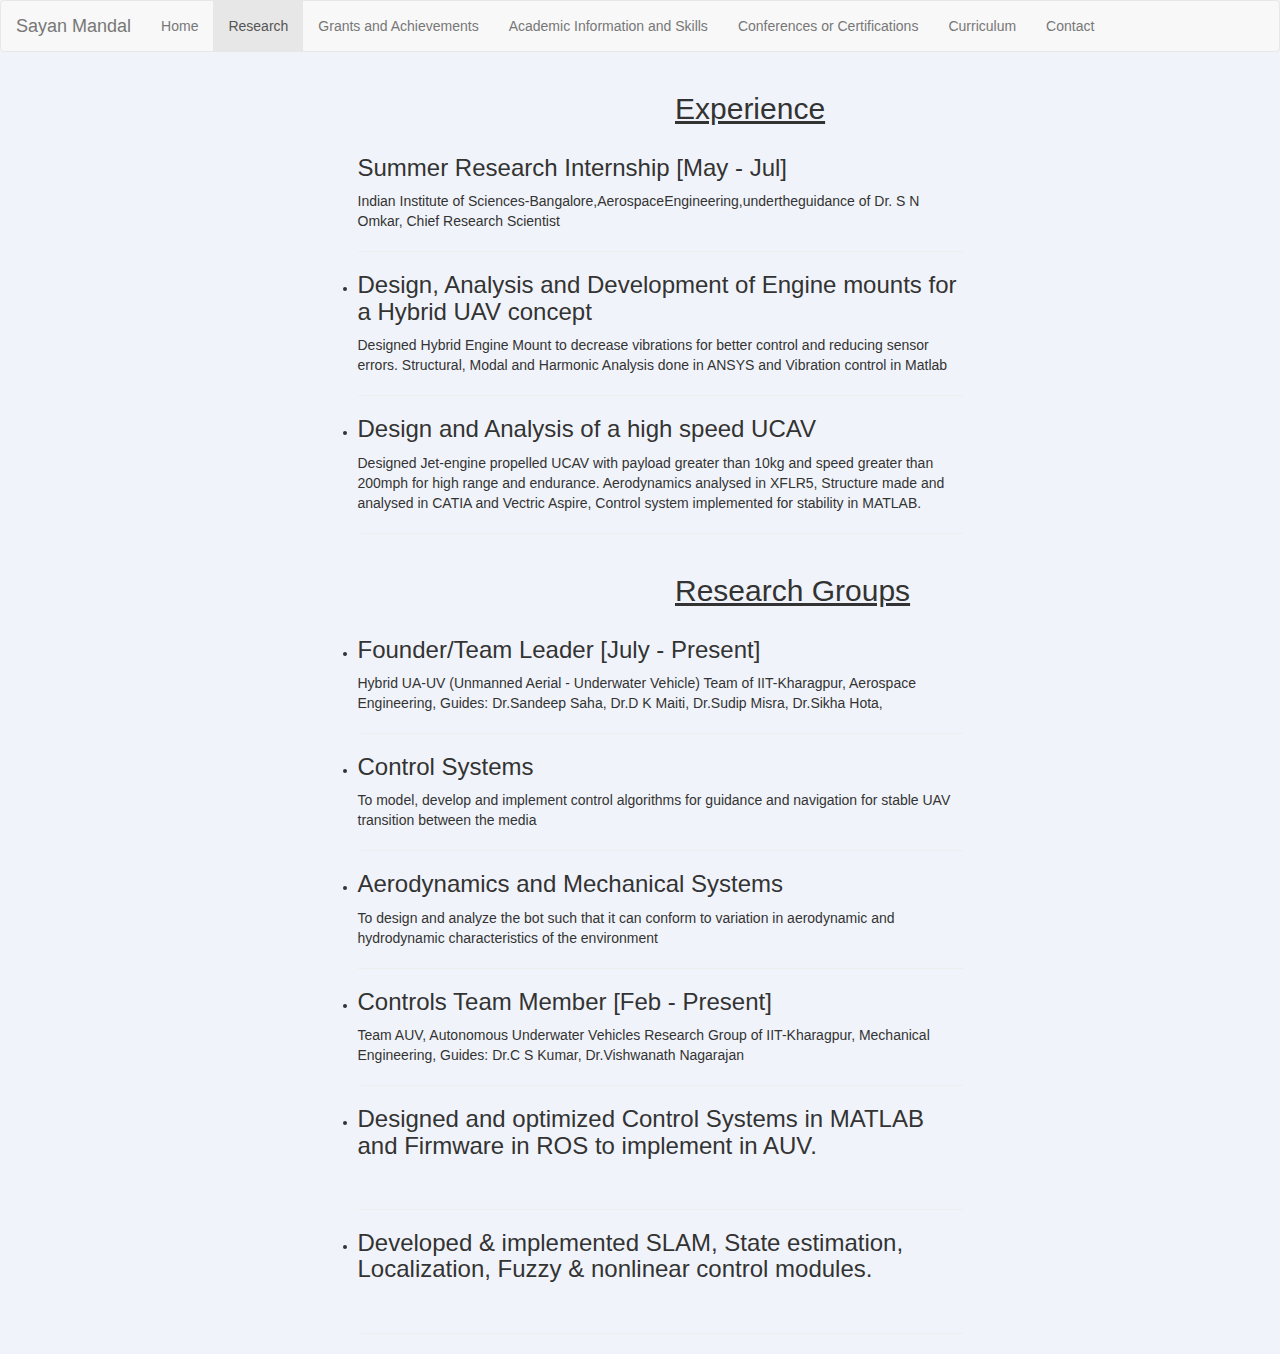
==== grants.html @ 8ff9ae6e "Added in Research" ====
<!DOCTYPE html>
<html lang="en">
<head>
  <title>Sayan Mandal| Portfolio</title>
  <meta charset="utf-8">
  <meta name="viewport" content="width=device-width, initial-scale=1">
  <link rel="stylesheet" href="https://maxcdn.bootstrapcdn.com/bootstrap/3.3.7/css/bootstrap.min.css">
  <link rel="stylesheet" type="text/css" href="css/main.css">
  <script src="https://ajax.googleapis.com/ajax/libs/jquery/3.2.1/jquery.min.js"></script>
  <script src="https://maxcdn.bootstrapcdn.com/bootstrap/3.3.7/js/bootstrap.min.js"></script>
</head>
<body>

<nav class="navbar navbar-default">
  <div class="container-fluid">

    <div class="navbar-header">
      <a class="navbar-brand" href="#">Sayan Mandal</a>
      <button type="button" class="navbar-toggle collapsed" data-toggle="collapse" data-target="#bs-example-navbar-collapse-1" aria-expanded="false">
        <span class="sr-only">Toggle navigation</span>
        <span class="icon-bar"></span>
        <span class="icon-bar"></span>
        <span class="icon-bar"></span>
      </button>
      

    </div>
    <div class="collapse navbar-collapse" id="bs-example-navbar-collapse-1">
      <ul class="nav navbar-nav">
        <li><a href="index.html">Home</a></li>
        <li  class="active"><a href="research.html">Research</a></li>
        <li><a href="grants.html">Grants and Achievements</a></li>
        <li><a href="acads.html">Academic Information and Skills</a></li>
        <li><a href="certifications.html">Conferences or Certifications</a></li>
        <li><a href="curriculum.html">Curriculum</a></li>
        <li><a href="contact.html">Contact</a></li>    </ul>
    </div>
  </div>
</nav>
  
<div class="row">
    <ul>
      <div class="col-md-3 col-md-offset-6"><h2><u>Experience</u></h2></div>
      <div class="col-md-6 col-md-offset-3">

      <h3>Summer Research Internship [May - Jul]</h3>
      
      Indian Institute of Sciences-Bangalore,AerospaceEngineering,undertheguidance of Dr. S N Omkar, Chief Research Scientist
      <br><hr>
      <li><h3>Design, Analysis and Development of Engine mounts for a Hybrid UAV concept</h3></li>
      
      Designed Hybrid Engine Mount to decrease vibrations for better control and reducing sensor errors. Structural, Modal and Harmonic Analysis done in ANSYS and Vibration control in Matlab
      <br><hr>
      <li><h3>Design and Analysis of a high speed UCAV</h3></li>
      
       Designed Jet-engine propelled UCAV with payload greater than 10kg and speed greater than 200mph for high range and endurance. Aerodynamics analysed in XFLR5, Structure made and analysed in CATIA and Vectric Aspire, Control system implemented for stability in MATLAB. 
      <br><hr>

      </div>
      <div class="col-md-3 col-md-offset-6"><h2><u>Research Groups</u></h2></div>

      <div class="col-md-6 col-md-offset-3">
      <li><h3>Founder/Team Leader [July - Present] </h3></li>
      
      Hybrid UA-UV (Unmanned Aerial - Underwater Vehicle) Team of IIT-Kharagpur, Aerospace Engineering, Guides: Dr.Sandeep Saha, Dr.D K Maiti, Dr.Sudip Misra, Dr.Sikha Hota,
      <br><hr>
      <li><h3>Control Systems </h3></li>
      
       To model, develop and implement control algorithms for guidance and navigation for stable UAV transition between the media
      <br><hr>
      <li><h3>Aerodynamics and Mechanical Systems</h3></li>
      
       To design and analyze the bot such that it can conform to variation in aerodynamic and hydrodynamic characteristics of the environment 
      <br><hr>

      <li><h3>Controls Team Member [Feb - Present]</h3></li>
      
      Team AUV, Autonomous Underwater Vehicles Research Group of IIT-Kharagpur, Mechanical Engineering, Guides: Dr.C S Kumar, Dr.Vishwanath Nagarajan
      <br><hr>

      <li><h3>Designed and optimized Control Systems in MATLAB and Firmware in ROS to implement in AUV.</h3></li>
      <br><hr>

      <li><h3>Developed & implemented SLAM, State estimation, Localization, Fuzzy & nonlinear control modules.</h3></li><br><hr>
      </div>
</div>


</body>
</html>
---- css/main.css ----
/***
User Profile Sidebar by @keenthemes
A component of Metronic Theme - #1 Selling Bootstrap 3 Admin Theme in Themeforest: http://j.mp/metronictheme
Licensed under MIT
***/

body {
  background: #F1F3FA;
}

/* Profile container */
.profile {
  margin: 80px 0;
}

/* Profile sidebar */
.profile-sidebar {
  padding: 20px 0 10px 0;
  margin-bottom: 20px;
  background: #fff;
}

.profile-userpic img {
  float: none;
  margin: 0 auto;
  width: 50%;
  height: 50%;
  -webkit-border-radius: 50% !important;
  -moz-border-radius: 50% !important;
  border-radius: 50% !important;
}

.profile-usertitle {
  text-align: center;
  margin-top: 20px;
}

.profile-usertitle-name {
  color: #5a7391;
  font-size: 16px;
  font-weight: 600;
  margin-bottom: 7px;
}

.profile-usertitle-job {
  text-transform: uppercase;
  color: #5b9bd1;
  font-size: 12px;
  font-weight: 600;
  margin-bottom: 15px;
}

.profile-userbuttons {
  text-align: center;
  margin-top: 10px;
}

.profile-userbuttons .btn {
  text-transform: uppercase;
  font-size: 11px;
  font-weight: 600;
  padding: 6px 15px;
  margin-right: 5px;
}

.profile-userbuttons .btn:last-child {
  margin-right: 0px;
}
    
.profile-usermenu {
  margin-top: 30px;
}

.profile-usermenu ul li {
  border-bottom: 1px solid #f0f4f7;
}

.profile-usermenu ul li:last-child {
  border-bottom: none;
}

.profile-usermenu ul li a {
  color: #93a3b5;
  font-size: 14px;
  font-weight: 400;
}

.profile-usermenu ul li a i {
  margin-right: 8px;
  font-size: 14px;
}

.profile-usermenu ul li a:hover {
  background-color: #fafcfd;
  color: #5b9bd1;
}

.profile-usermenu ul li.active {
  border-bottom: none;
}

.profile-usermenu ul li.active a {
  color: #5b9bd1;
  background-color: #f6f9fb;
  border-left: 2px solid #5b9bd1;
  margin-left: -2px;
}

/* Profile Content */
.profile-content {
  padding: 0px;
  background: #fff;
  min-height: 460px;
}


/*sobscreve componentes do bootstrap*/
.jumbotron{
    border-radius: 0px !important;
}
img.profile_pic{
  height: 150px;
  width: 100px;
  border-radius: 100px;
}

img.profile_account {
  height: 15px;
  opacity: 0.35;
}
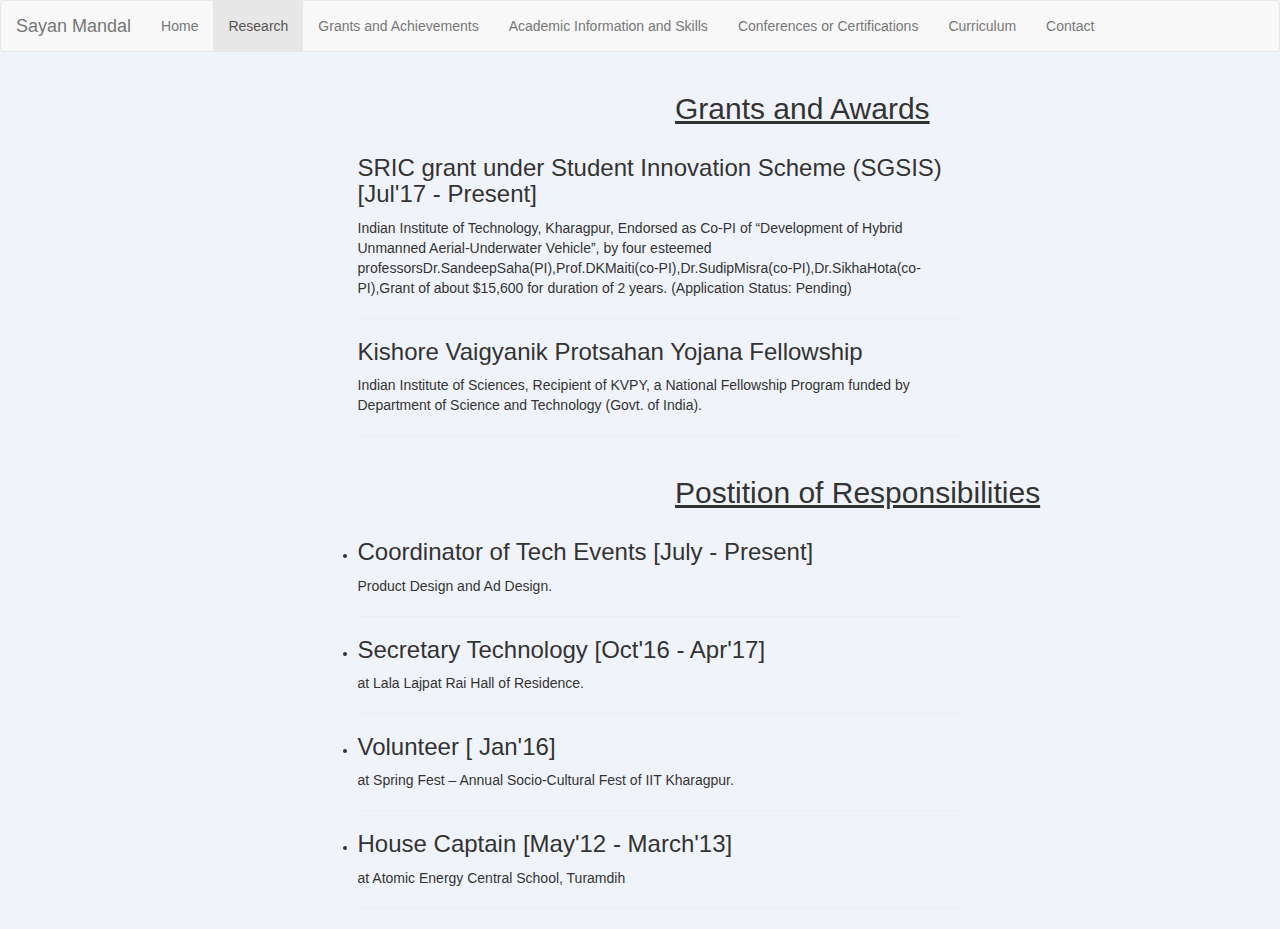
==== commit 432d9969: "Added Grants" ====
--- a/grants.html
+++ b/grants.html
@@ -40,48 +40,38 @@
   
 <div class="row">
     <ul>
-      <div class="col-md-3 col-md-offset-6"><h2><u>Experience</u></h2></div>
+      <div class="col-md-3 col-md-offset-6"><h2><u>Grants and Awards</u></h2></div>
       <div class="col-md-6 col-md-offset-3">
 
-      <h3>Summer Research Internship [May - Jul]</h3>
+      <h3>SRIC grant under Student Innovation Scheme (SGSIS) [Jul'17 - Present]</h3>
+      Indian Institute of Technology, Kharagpur, Endorsed as Co-PI of “Development of Hybrid Unmanned Aerial-Underwater Vehicle”, by four esteemed professorsDr.SandeepSaha(PI),Prof.DKMaiti(co-PI),Dr.SudipMisra(co-PI),Dr.SikhaHota(co-PI),Grant of about $15,600 for duration of 2 years. (Application Status: Pending)
+      <br><hr>
+      <h3>Kishore Vaigyanik Protsahan Yojana Fellowship</h3>
+      Indian Institute of Sciences, Recipient of KVPY, a National Fellowship Program funded by Department of Science and Technology (Govt. of India). 
+      <br><hr>
+      </div>
+      <div class="col-md-4 col-md-offset-6"><h2><u>Postition of Responsibilities</u></h2></div>
+
+      <div class="col-md-6 col-md-offset-3">
+      <li><h3> Coordinator of Tech Events [July - Present] </h3></li>
       
-      Indian Institute of Sciences-Bangalore,AerospaceEngineering,undertheguidance of Dr. S N Omkar, Chief Research Scientist
+       Product Design and Ad Design.
       <br><hr>
-      <li><h3>Design, Analysis and Development of Engine mounts for a Hybrid UAV concept</h3></li>
+      <li><h3>Secretary Technology [Oct'16 - Apr'17]</h3></li>
       
-      Designed Hybrid Engine Mount to decrease vibrations for better control and reducing sensor errors. Structural, Modal and Harmonic Analysis done in ANSYS and Vibration control in Matlab
+        at Lala Lajpat Rai Hall of Residence.
       <br><hr>
-      <li><h3>Design and Analysis of a high speed UCAV</h3></li>
+      <li><h3>Volunteer [ Jan'16]</h3></li>
       
-       Designed Jet-engine propelled UCAV with payload greater than 10kg and speed greater than 200mph for high range and endurance. Aerodynamics analysed in XFLR5, Structure made and analysed in CATIA and Vectric Aspire, Control system implemented for stability in MATLAB. 
+       at Spring Fest – Annual Socio-Cultural Fest of IIT Kharagpur. 
       <br><hr>
 
-      </div>
-      <div class="col-md-3 col-md-offset-6"><h2><u>Research Groups</u></h2></div>
-
-      <div class="col-md-6 col-md-offset-3">
-      <li><h3>Founder/Team Leader [July - Present] </h3></li>
+      <li><h3>House Captain  [May'12 - March'13]</h3></li>
       
-      Hybrid UA-UV (Unmanned Aerial - Underwater Vehicle) Team of IIT-Kharagpur, Aerospace Engineering, Guides: Dr.Sandeep Saha, Dr.D K Maiti, Dr.Sudip Misra, Dr.Sikha Hota,
-      <br><hr>
-      <li><h3>Control Systems </h3></li>
-      
-       To model, develop and implement control algorithms for guidance and navigation for stable UAV transition between the media
-      <br><hr>
-      <li><h3>Aerodynamics and Mechanical Systems</h3></li>
-      
-       To design and analyze the bot such that it can conform to variation in aerodynamic and hydrodynamic characteristics of the environment 
+       at Atomic Energy Central School, Turamdih
       <br><hr>
 
-      <li><h3>Controls Team Member [Feb - Present]</h3></li>
       
-      Team AUV, Autonomous Underwater Vehicles Research Group of IIT-Kharagpur, Mechanical Engineering, Guides: Dr.C S Kumar, Dr.Vishwanath Nagarajan
-      <br><hr>
-
-      <li><h3>Designed and optimized Control Systems in MATLAB and Firmware in ROS to implement in AUV.</h3></li>
-      <br><hr>
-
-      <li><h3>Developed & implemented SLAM, State estimation, Localization, Fuzzy & nonlinear control modules.</h3></li><br><hr>
       </div>
 </div>
 
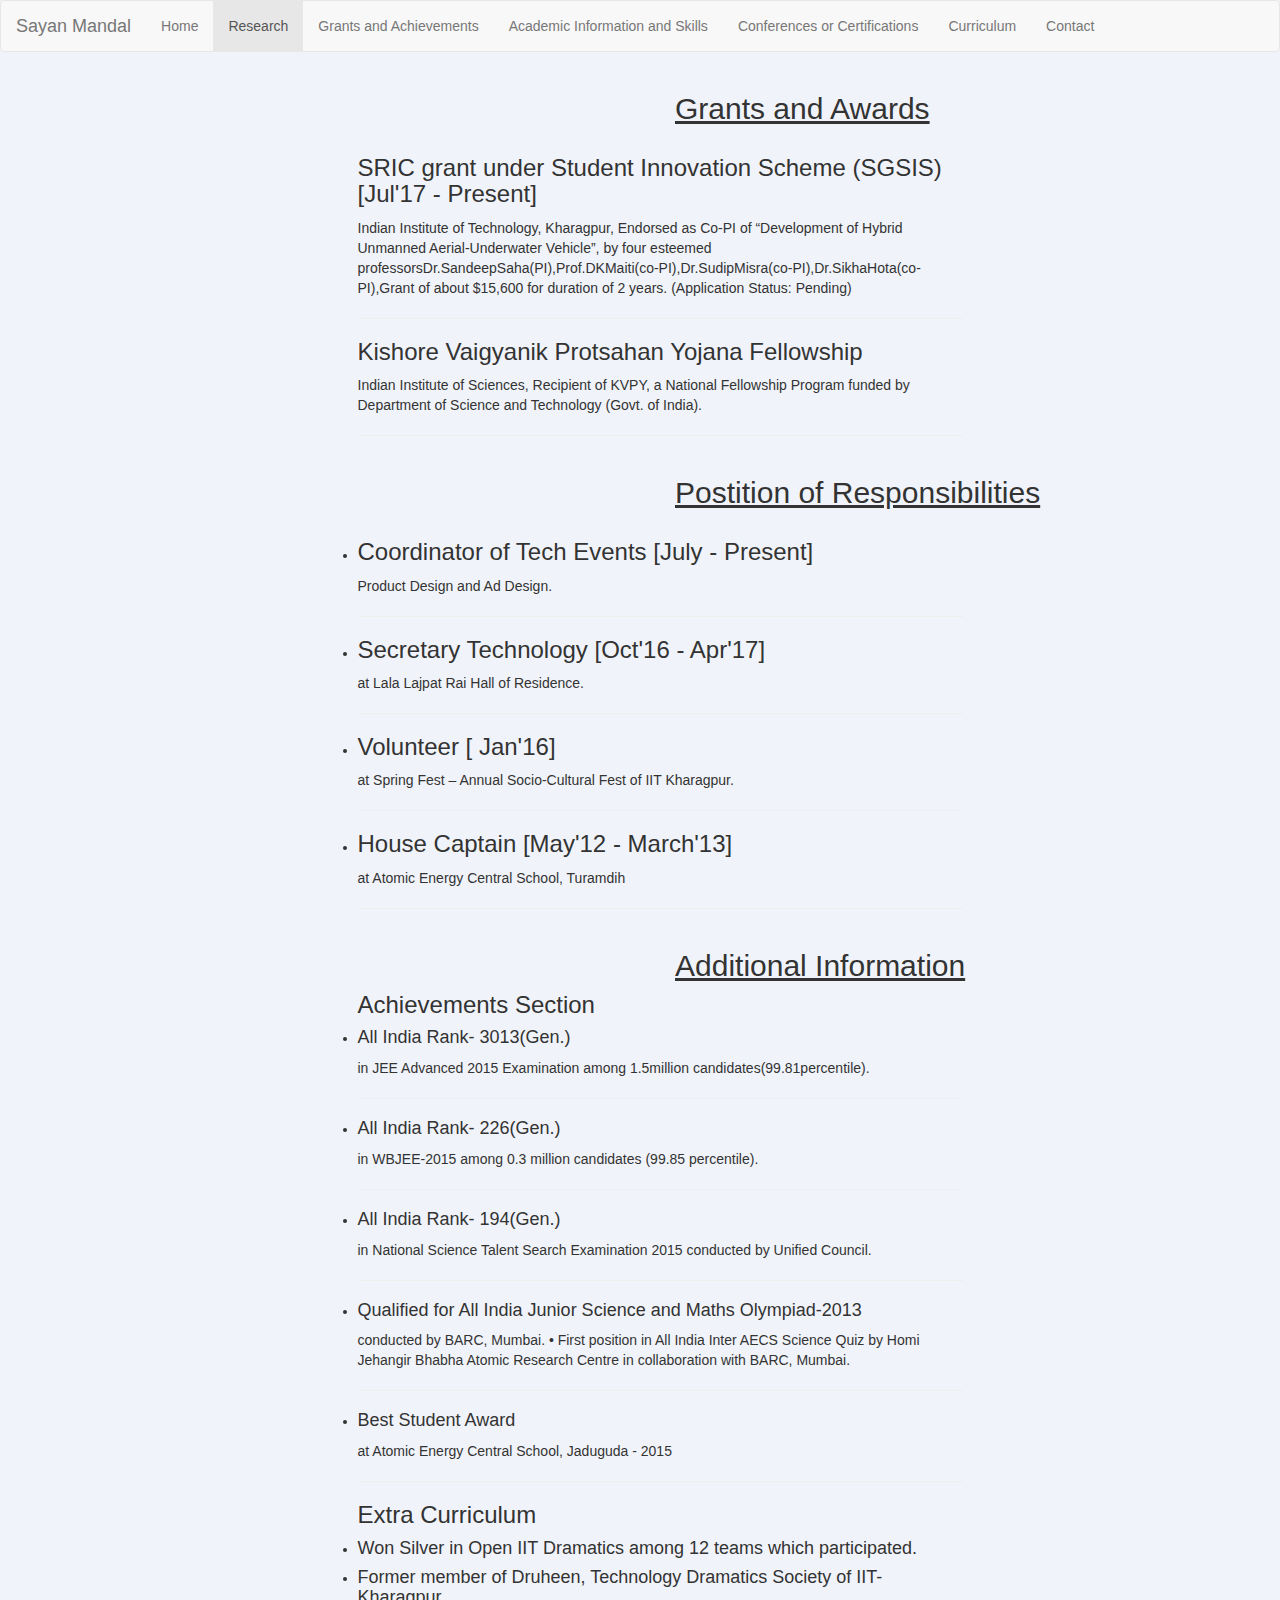
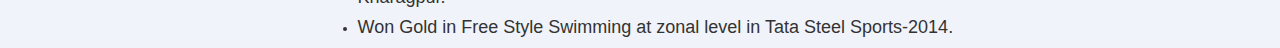
==== commit 5c92f8c3: "Added Grants Modified" ====
--- a/grants.html
+++ b/grants.html
@@ -70,8 +70,31 @@
       
        at Atomic Energy Central School, Turamdih
       <br><hr>
+      <div class="col-md-9 col-md-offset-6"><h2><u>Additional Information</u></h2></div>
+      <h3>Achievements Section</h3>
+      <li><h4>All India Rank- 3013(Gen.)</h4></li>
+       in JEE Advanced 2015 Examination among 1.5million candidates(99.81percentile). 
+      <br><hr>
+      <li><h4> All India Rank- 226(Gen.)</h4></li>
+       in WBJEE-2015 among 0.3 million candidates (99.85 percentile).
+       <br><hr>
+       <li><h4>All India Rank- 194(Gen.)</h4></li>
+        in National Science Talent Search Examination 2015 conducted by Uniﬁed Council.
+       <br><hr>
+       <li><h4>Qualiﬁed for All India Junior Science and Maths Olympiad-2013</h4></li>
+       
+        conducted by BARC, Mumbai. • First position in All India Inter AECS Science Quiz by Homi Jehangir Bhabha Atomic Research Centre in collaboration with BARC, Mumbai.
+        <br><hr>
+        <li><h4>Best Student Award</h4></li>
+         at Atomic Energy Central School, Jaduguda - 2015
+        <br><hr>
+        <h3>Extra Curriculum</h3>
+        <li><h4>Won Silver in Open IIT Dramatics among 12 teams which participated.</h4></li>
+        <li><h4> Former member of Druheen, Technology Dramatics Society of IIT-Kharagpur. </h4></li>
+        <li><h4> Won Gold in Free Style Swimming at zonal level in Tata Steel Sports-2014.</h4></li>
 
-      
+
+
       </div>
 </div>
 
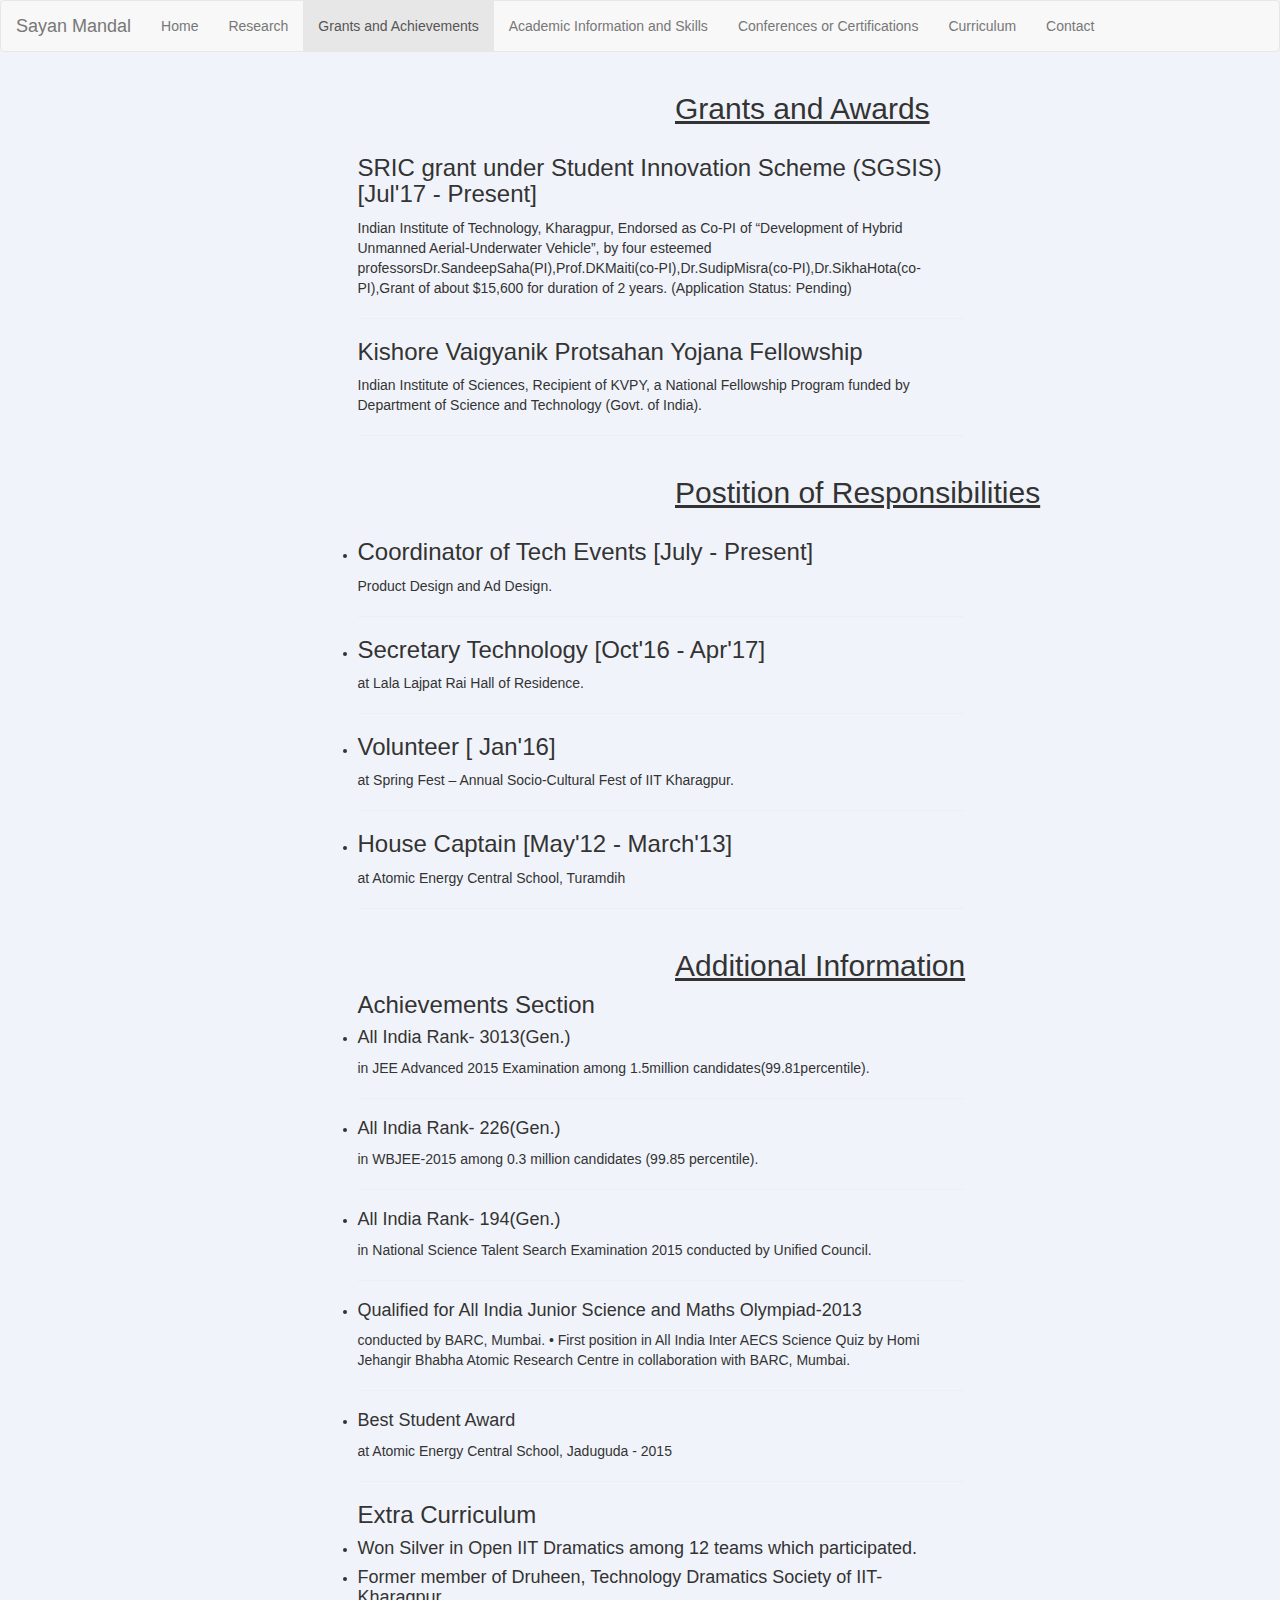
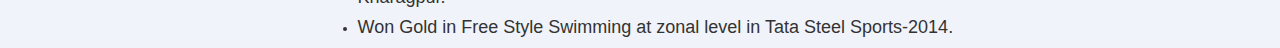
==== commit 0c1affed: "Added Active Classes to Pages" ====
--- a/grants.html
+++ b/grants.html
@@ -28,8 +28,8 @@
     <div class="collapse navbar-collapse" id="bs-example-navbar-collapse-1">
       <ul class="nav navbar-nav">
         <li><a href="index.html">Home</a></li>
-        <li  class="active"><a href="research.html">Research</a></li>
-        <li><a href="grants.html">Grants and Achievements</a></li>
+        <li><a href="research.html">Research</a></li>
+        <li class="active"><a href="grants.html">Grants and Achievements</a></li>
         <li><a href="acads.html">Academic Information and Skills</a></li>
         <li><a href="certifications.html">Conferences or Certifications</a></li>
         <li><a href="curriculum.html">Curriculum</a></li>
